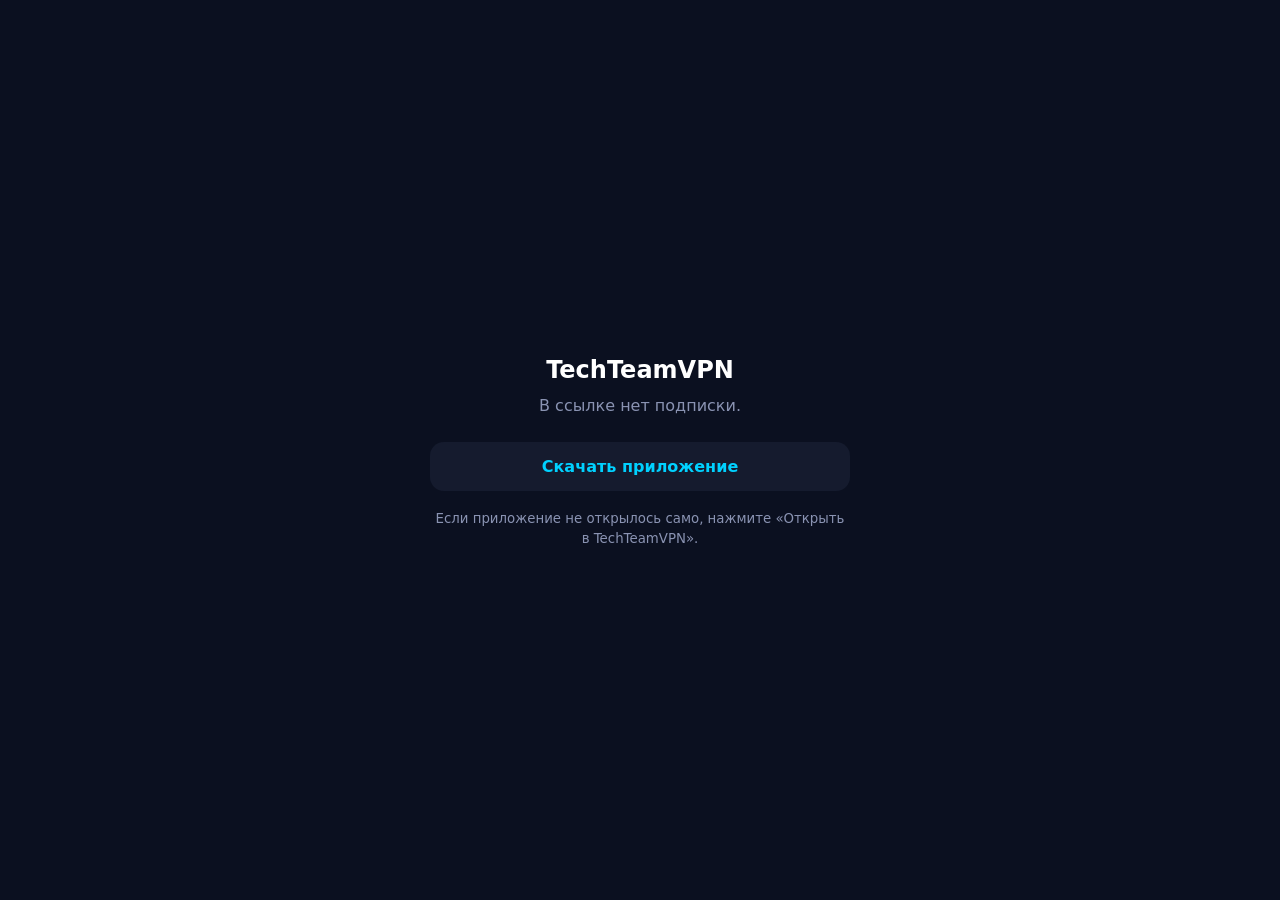
==== server/link-page/index.html @ aa00372f "Import a subscription from a Telegram bot button Both apps open techteamvpn://add?url=<subscription>" ====
<!doctype html>
<html lang="ru">
<head>
<meta charset="utf-8">
<meta name="viewport" content="width=device-width, initial-scale=1">
<title>TechTeamVPN</title>
<style>
  :root { color-scheme: dark; }
  body { margin: 0; min-height: 100vh; display: flex; align-items: center; justify-content: center;
         background: #0B1020; color: #fff; font: 16px/1.5 -apple-system, system-ui, sans-serif; }
  main { width: 100%; max-width: 420px; padding: 24px 16px; text-align: center; }
  h1 { font-size: 24px; margin: 0 0 6px; }
  p { color: #8A93B2; margin: 0 0 24px; }
  a.btn, button { display: block; width: 100%; box-sizing: border-box; padding: 15px; margin: 0 0 12px;
                  border: 0; border-radius: 14px; font: 600 16px system-ui; text-decoration: none; cursor: pointer; }
  .main { background: linear-gradient(135deg, #00D1FF, #7B5CFF); color: #fff; }
  .alt { background: #151B2E; color: #00D1FF; }
  small { color: #8A93B2; display: block; margin-top: 18px; }
</style>
</head>
<body>
<main>
  <h1>TechTeamVPN</h1>
  <p id="hint">Открываем приложение и добавляем вашу подписку…</p>
  <a class="btn main" id="open" href="#">Открыть в TechTeamVPN</a>
  <button class="alt" id="copy">Скопировать ссылку подписки</button>
  <a class="btn alt" href="https://github.com/cats1223/TechTeamVPN-app/releases/latest">Скачать приложение</a>
  <small>Если приложение не открылось само, нажмите «Открыть в TechTeamVPN».</small>
</main>
<script>
  // The bot links here as /?url=<url-encoded subscription>; Telegram buttons only allow http(s) links.
  var sub = new URLSearchParams(location.search).get("url") || "";
  var deep = "techteamvpn://add?url=" + encodeURIComponent(sub);
  var open = document.getElementById("open");
  if (!sub) {
    document.getElementById("hint").textContent = "В ссылке нет подписки.";
    open.style.display = "none";
    document.getElementById("copy").style.display = "none";
  } else {
    open.href = deep;
    setTimeout(function () { location.href = deep; }, 300);
  }
  // navigator.clipboard needs https; the page may be served over plain http, so fall back to execCommand.
  document.getElementById("copy").onclick = function () {
    var area = document.createElement("textarea");
    area.value = sub;
    document.body.appendChild(area);
    area.select();
    document.execCommand("copy");
    document.body.removeChild(area);
    this.textContent = "Скопировано";
  };
</script>
</body>
</html>
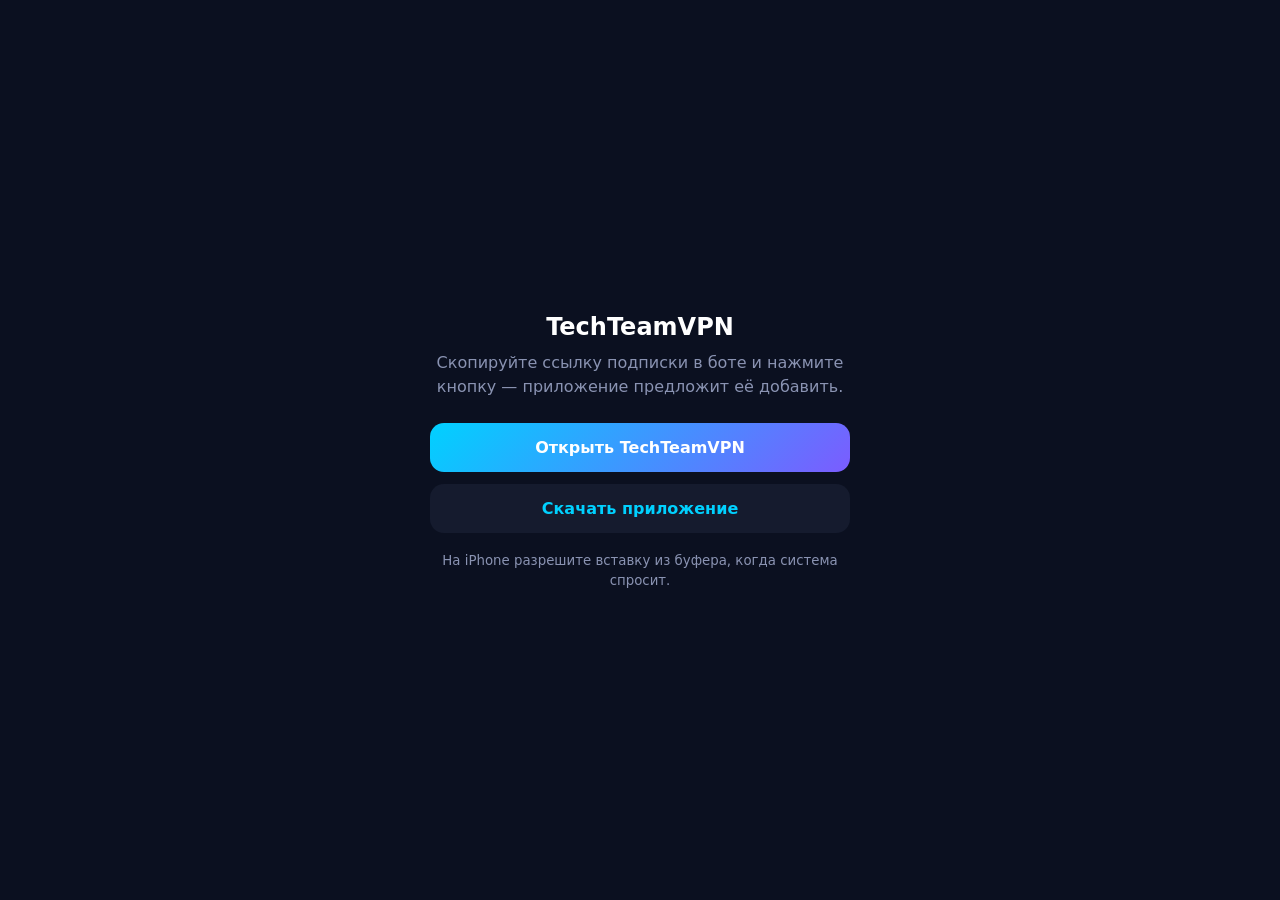
==== commit beba4e83: "Link page: a button that opens the app to add the copied subscription Without ?url= the page now sho" ====
--- a/server/link-page/index.html
+++ b/server/link-page/index.html
@@ -1,55 +1,13 @@
-<!doctype html>
-<html lang="ru">
-<head>
-<meta charset="utf-8">
-<meta name="viewport" content="width=device-width, initial-scale=1">
-<title>TechTeamVPN</title>
-<style>
-  :root { color-scheme: dark; }
-  body { margin: 0; min-height: 100vh; display: flex; align-items: center; justify-content: center;
-         background: #0B1020; color: #fff; font: 16px/1.5 -apple-system, system-ui, sans-serif; }
-  main { width: 100%; max-width: 420px; padding: 24px 16px; text-align: center; }
-  h1 { font-size: 24px; margin: 0 0 6px; }
-  p { color: #8A93B2; margin: 0 0 24px; }
-  a.btn, button { display: block; width: 100%; box-sizing: border-box; padding: 15px; margin: 0 0 12px;
-                  border: 0; border-radius: 14px; font: 600 16px system-ui; text-decoration: none; cursor: pointer; }
-  .main { background: linear-gradient(135deg, #00D1FF, #7B5CFF); color: #fff; }
-  .alt { background: #151B2E; color: #00D1FF; }
-  small { color: #8A93B2; display: block; margin-top: 18px; }
-</style>
-</head>
-<body>
-<main>
-  <h1>TechTeamVPN</h1>
-  <p id="hint">Открываем приложение и добавляем вашу подписку…</p>
-  <a class="btn main" id="open" href="#">Открыть в TechTeamVPN</a>
-  <button class="alt" id="copy">Скопировать ссылку подписки</button>
-  <a class="btn alt" href="https://github.com/cats1223/TechTeamVPN-app/releases/latest">Скачать приложение</a>
-  <small>Если приложение не открылось само, нажмите «Открыть в TechTeamVPN».</small>
-</main>
+<!doctype html><html lang="ru"><head><meta charset="utf-8"><meta name="viewport" content="width=device-width, initial-scale=1"><title>TechTeamVPN</title>
+<style>:root{color-scheme:dark}body{margin:0;min-height:100vh;display:flex;align-items:center;justify-content:center;background:#0B1020;color:#fff;font:16px/1.5 -apple-system,system-ui,sans-serif}main{width:100%;max-width:420px;padding:24px 16px;text-align:center}h1{font-size:24px;margin:0 0 6px}p{color:#8A93B2;margin:0 0 24px}a.btn{display:block;box-sizing:border-box;padding:15px;margin:0 0 12px;border-radius:14px;font:600 16px system-ui;text-decoration:none}.main{background:linear-gradient(135deg,#00D1FF,#7B5CFF);color:#fff}.alt{background:#151B2E;color:#00D1FF}small{color:#8A93B2;display:block;margin-top:18px}</style></head>
+<body><main><h1>TechTeamVPN</h1>
+<p>Скопируйте ссылку подписки в боте и нажмите кнопку — приложение предложит её добавить.</p>
+<a class="btn main" id="open" href="techteamvpn://add">Открыть TechTeamVPN</a>
+<a class="btn alt" href="https://github.com/cats1223/TechTeamVPN-app/releases/latest">Скачать приложение</a>
+<small>На iPhone разрешите вставку из буфера, когда система спросит.</small></main>
 <script>
-  // The bot links here as /?url=<url-encoded subscription>; Telegram buttons only allow http(s) links.
-  var sub = new URLSearchParams(location.search).get("url") || "";
-  var deep = "techteamvpn://add?url=" + encodeURIComponent(sub);
-  var open = document.getElementById("open");
-  if (!sub) {
-    document.getElementById("hint").textContent = "В ссылке нет подписки.";
-    open.style.display = "none";
-    document.getElementById("copy").style.display = "none";
-  } else {
-    open.href = deep;
-    setTimeout(function () { location.href = deep; }, 300);
-  }
-  // navigator.clipboard needs https; the page may be served over plain http, so fall back to execCommand.
-  document.getElementById("copy").onclick = function () {
-    var area = document.createElement("textarea");
-    area.value = sub;
-    document.body.appendChild(area);
-    area.select();
-    document.execCommand("copy");
-    document.body.removeChild(area);
-    this.textContent = "Скопировано";
-  };
-</script>
-</body>
-</html>
+// Without ?url= the app takes the subscription the user copied in the bot (it asks first).
+// With ?url=<encoded subscription> that subscription is passed to the app instead.
+var sub = new URLSearchParams(location.search).get("url");
+if (sub) document.getElementById("open").href = "techteamvpn://add?url=" + encodeURIComponent(sub);
+</script></body></html>
